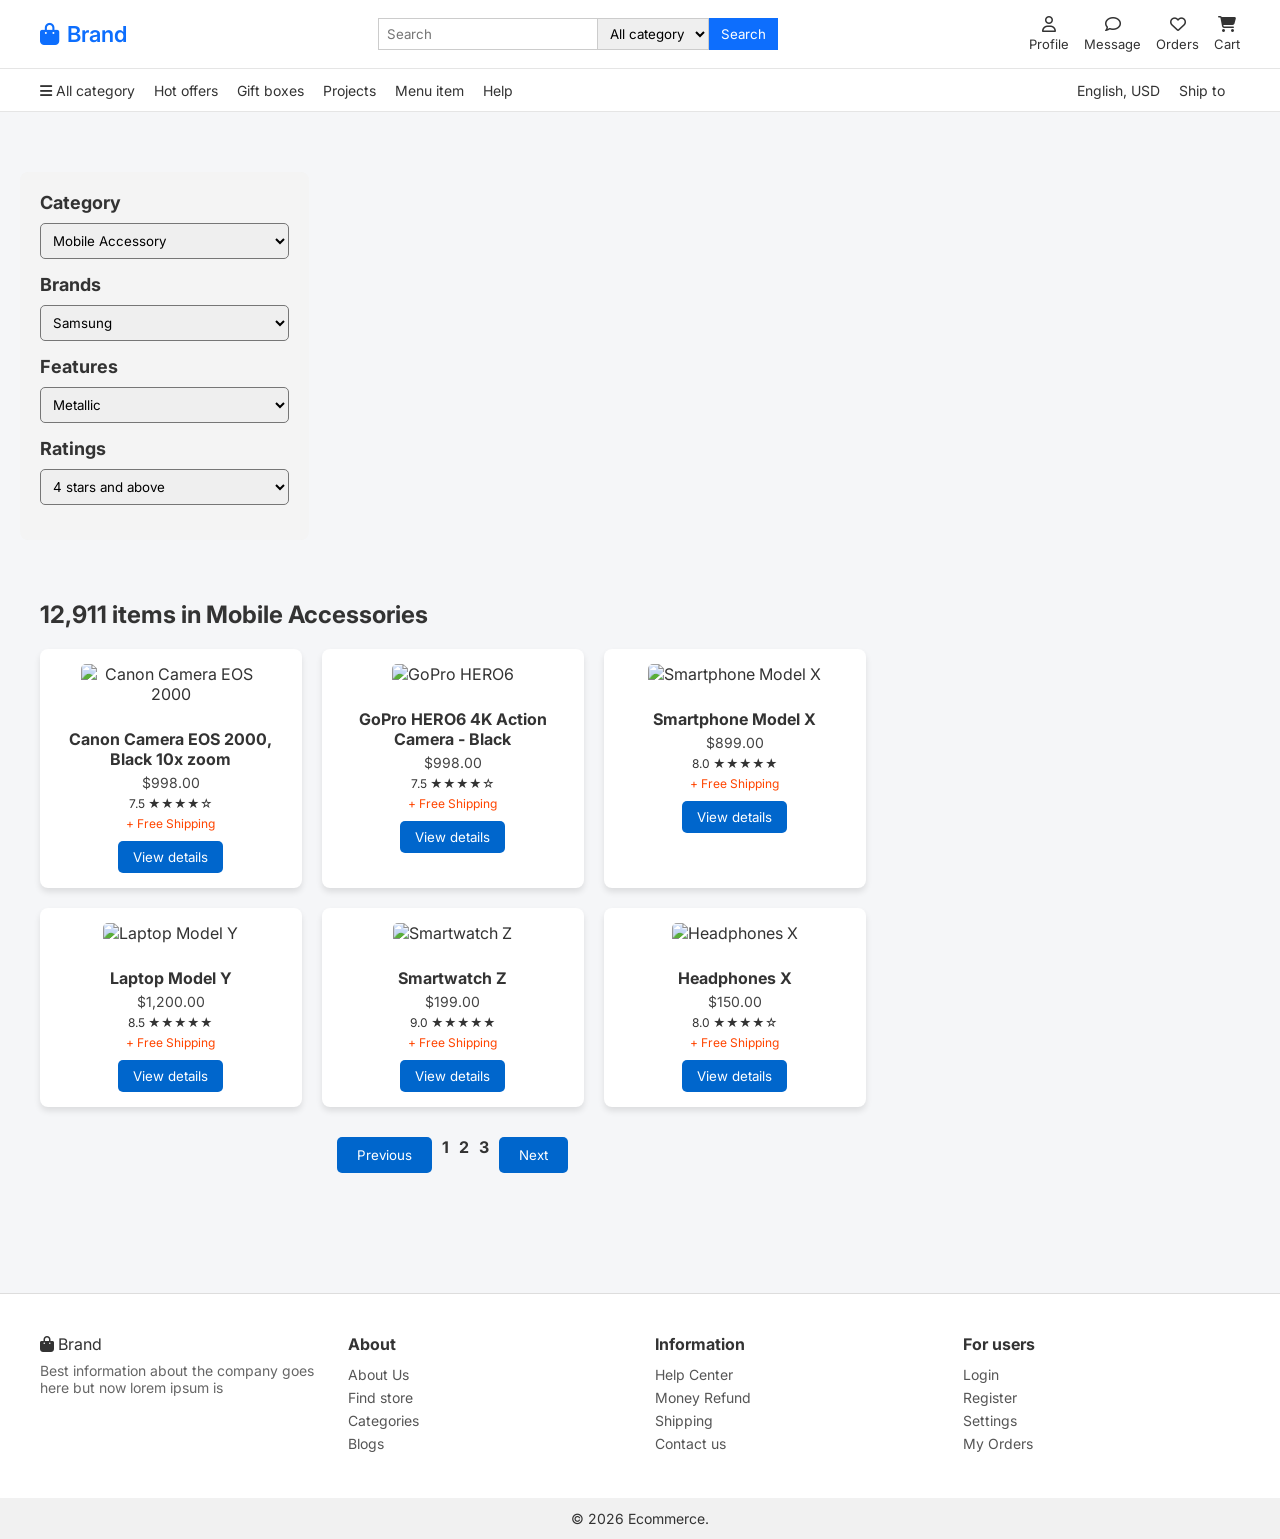
==== product-listing.html @ 172d07c3 "Add Week 2: Product Listing Page and updated assets" ====
<!DOCTYPE html>
<html lang="en">
<head>
  <meta charset="UTF-8">
  <title>Product Listing - eCommerce</title>
  <link rel="stylesheet" href="css/style.css"> <!-- Link to your CSS file -->
  <link href="https://fonts.googleapis.com/css2?family=Inter:wght@400;500;600&display=swap" rel="stylesheet"> <!-- Google Font -->
  <link rel="stylesheet" href="https://cdnjs.cloudflare.com/ajax/libs/font-awesome/6.5.0/css/all.min.css"> <!-- Font Awesome Icons -->
</head>
<body>

  <!-- ================= HEADER TOP ================= -->
  <header class="top-header">
    <div class="container header-flex">
      <div class="logo">
        <i class="fa-solid fa-bag-shopping"></i>
        Brand
      </div>
      <div class="search-box">
        <input type="text" placeholder="Search">
        <select>
          <option>All category</option>
        </select>
        <button>Search</button>
      </div>
      <div class="header-icons">
        <div><i class="fa-regular fa-user"></i><span>Profile</span></div>
        <div><i class="fa-regular fa-comment"></i><span>Message</span></div>
        <div><i class="fa-regular fa-heart"></i><span>Orders</span></div>
        <div><i class="fa-solid fa-cart-shopping"></i><span>Cart</span></div>
      </div>
    </div>
  </header>

  <!-- ================= NAVBAR ================= -->
  <nav class="navbar">
    <div class="container nav-flex">
      <div class="nav-left">
        <span><i class="fa-solid fa-bars"></i> All category</span>
        <span>Hot offers</span>
        <span>Gift boxes</span>
        <span>Projects</span>
        <span>Menu item</span>
        <span>Help</span>
      </div>
      <div class="nav-right">
        <span>English, USD</span>
        <span>Ship to</span>
      </div>
    </div>
  </nav>

  <!-- ================= PRODUCT LISTING PAGE ================= -->
  <section class="product-listing-page">
    <div class="product-listing-container">
      <!-- Left Sidebar with Filters -->
      <aside class="filters">
        <div class="filter-category">
          <h3>Category</h3>
          <select>
            <option value="mobile-accessory">Mobile Accessory</option>
            <option value="electronics">Electronics</option>
            <option value="smartphones">Smartphones</option>
            <option value="modern-tech">Modern Tech</option>
            <option value="clothing">Clothing</option>
          </select>
        </div>
        <div class="filter-brands">
          <h3>Brands</h3>
          <select>
            <option value="samsung">Samsung</option>
            <option value="apple">Apple</option>
            <option value="huawei">Huawei</option>
            <option value="pocco">Pocco</option>
            <option value="lenovo">Lenovo</option>
          </select>
        </div>
        <div class="filter-features">
          <h3>Features</h3>
          <select>
            <option value="metallic">Metallic</option>
            <option value="plastic-cover">Plastic Cover</option>
            <option value="8gb-ram">8GB Ram</option>
            <option value="super-power">Super Power</option>
            <option value="large-memory">Large Memory</option>
          </select>
        </div>
        <div class="filter-ratings">
          <h3>Ratings</h3>
          <select>
            <option value="4-stars">4 stars and above</option>
            <option value="3-stars">3 stars and above</option>
            <option value="2-stars">2 stars and above</option>
            <option value="1-stars">1 star and above</option>
          </select>
        </div>
      </aside>

      <!-- Main Product Grid -->
      <section class="product-grid">
        <h2>12,911 items in Mobile Accessories</h2>
        <div class="product-list">
          <!-- Product 1 -->
          <div class="product-card">
            <img src="C:/Users/PMYLS/Desktop/ecommerce-frontend-design/images/tech/1.jpg" alt="Canon Camera EOS 2000">
            <p class="product-name">Canon Camera EOS 2000, Black 10x zoom</p>
            <p class="product-price">$998.00</p>
            <p class="product-rating">7.5 <span class="rating-stars">★★★★☆</span></p>
            <p class="product-shipping">+ Free Shipping</p>
            <button class="view-details">View details</button>
          </div>

          <!-- Product 2 -->
          <div class="product-card">
            <img src="C:/Users/PMYLS/Desktop/ecommerce-frontend-design/images/tech/2.jpg" alt="GoPro HERO6">
            <p class="product-name">GoPro HERO6 4K Action Camera - Black</p>
            <p class="product-price">$998.00</p>
            <p class="product-rating">7.5 <span class="rating-stars">★★★★☆</span></p>
            <p class="product-shipping">+ Free Shipping</p>
            <button class="view-details">View details</button>
          </div>

          <!-- Product 3 -->
          <div class="product-card">
            <img src="C:/Users/PMYLS/Desktop/ecommerce-frontend-design/images/tech/3.jpg" alt="Smartphone Model X">
            <p class="product-name">Smartphone Model X</p>
            <p class="product-price">$899.00</p>
            <p class="product-rating">8.0 <span class="rating-stars">★★★★★</span></p>
            <p class="product-shipping">+ Free Shipping</p>
            <button class="view-details">View details</button>
          </div>

          <!-- Product 4 -->
          <div class="product-card">
            <img src="C:/Users/PMYLS/Desktop/ecommerce-frontend-design/images/tech/4.jpg" alt="Laptop Model Y">
            <p class="product-name">Laptop Model Y</p>
            <p class="product-price">$1,200.00</p>
            <p class="product-rating">8.5 <span class="rating-stars">★★★★★</span></p>
            <p class="product-shipping">+ Free Shipping</p>
            <button class="view-details">View details</button>
          </div>

          <!-- Product 5 -->
          <div class="product-card">
            <img src="C:/Users/PMYLS/Desktop/ecommerce-frontend-design/images/tech/5.jpg" alt="Smartwatch Z">
            <p class="product-name">Smartwatch Z</p>
            <p class="product-price">$199.00</p>
            <p class="product-rating">9.0 <span class="rating-stars">★★★★★</span></p>
            <p class="product-shipping">+ Free Shipping</p>
            <button class="view-details">View details</button>
          </div>

          <!-- Product 6 -->
          <div class="product-card">
            <img src="C:/Users/PMYLS/Desktop/ecommerce-frontend-design/images/tech/6.jpg" alt="Headphones X">
            <p class="product-name">Headphones X</p>
            <p class="product-price">$150.00</p>
            <p class="product-rating">8.0 <span class="rating-stars">★★★★☆</span></p>
            <p class="product-shipping">+ Free Shipping</p>
            <button class="view-details">View details</button>
          </div>
        </div>

        <!-- Pagination Controls -->
        <div class="pagination">
          <button class="page-prev">Previous</button>
          <span class="page-number">1</span>
          <span class="page-number">2</span>
          <span class="page-number">3</span>
          <button class="page-next">Next</button>
        </div>
      </section>
    </div>
  </section>

  <!-- ================= FOOTER ================= -->
  <footer class="footer">
    <div class="container footer-grid">
      <div class="footer-brand">
        <div class="logo-footer">
          <i class="fa-solid fa-bag-shopping"></i>
          Brand
        </div>
        <p>Best information about the company goes here but now lorem ipsum is</p>
      </div>

      <div class="footer-links">
        <h4>About</h4>
        <a href="#">About Us</a>
        <a href="#">Find store</a>
        <a href="#">Categories</a>
        <a href="#">Blogs</a>
      </div>

      <div class="footer-links">
        <h4>Information</h4>
        <a href="#">Help Center</a>
        <a href="#">Money Refund</a>
        <a href="#">Shipping</a>
        <a href="#">Contact us</a>
      </div>

      <div class="footer-links">
        <h4>For users</h4>
        <a href="#">Login</a>
        <a href="#">Register</a>
        <a href="#">Settings</a>
        <a href="#">My Orders</a>
      </div>
    </div>

    <div class="footer-bottom">
      © 2026 Ecommerce.
    </div>
  </footer>

</body>
</html>
---- css/style.css ----
/* ================= RESET ================= */
* {
  margin: 0;
  padding: 0;
  box-sizing: border-box;
  font-family: 'Inter', sans-serif;
}

body {
  background: #f5f6f8;
  color: #333;
}

/* ================= CONTAINER ================= */
.container {
  max-width: 1200px;
  width: 100%;
  margin: 0 auto;
}

/* ================= HEADER TOP ================= */
.top-header {
  background: #fff;
  border-bottom: 1px solid #e5e5e5;
  padding: 8px 0;
}

.header-flex {
  display: flex;
  align-items: center;
  justify-content: space-between;
  padding: 8px 0;
}

.logo {
  font-size: 22px;
  font-weight: 600;
  color: #0d6efd;
  display: flex;
  align-items: center;
  gap: 8px;
}

/* ================= SEARCH ================= */
.search-box {
  display: flex;
}

.search-box input {
  padding: 6px 8px;
  width: 220px;
  border: 1px solid #ccc;
  outline: none;
}

.search-box select {
  padding: 6px 8px;
  border: 1px solid #ccc;
  border-left: none;
}

.search-box button {
  padding: 6px 12px;
  background: #0d6efd;
  color: #fff;
  border: none;
  cursor: pointer;
  transition: 0.3s;
}

.search-box button:hover {
  background: #084298;
}

/* ================= HEADER ICONS ================= */
.header-icons {
  display: flex;
  gap: 15px;
}

.header-icons div {
  text-align: center;
  font-size: 13px;
  cursor: pointer;
}

.header-icons i {
  display: block;
  font-size: 16px;
  margin-bottom: 4px;
}

/* ================= NAVBAR ================= */
.navbar {
  background: #fff;
  border-bottom: 1px solid #e5e5e5;
  padding: 5px 0;
}

.nav-flex {
  display: flex;
  justify-content: space-between;
  padding: 6px 0;
}

.nav-left span,
.nav-right span {
  margin-right: 15px;
  font-size: 14px;
  cursor: pointer;
  transition: 0.3s;
}

.nav-left span:hover,
.nav-right span:hover {
  color: #0d6efd;
}

/* ================= HERO SECTION ================= */
.hero-section {
  padding-bottom: 20px; /* Footer ke saath tight spacing */
  margin-top: 10px;
}

.hero-section .hero-grid {
  display: grid;
  grid-template-columns: 1fr 2fr 1fr; /* Left categories | Banner | Right cards */
  gap: 20px;
  align-items: center;
}

/* Left categories */
.categories ul {
  list-style: none;
}

.categories li {
  margin-bottom: 8px;
  font-size: 14px;
  cursor: pointer;
}

/* Center banner */
.hero-banner {
  background-image: url("../images/backgrounds/banner.png");
  background-size: contain;
  background-repeat: no-repeat;
  background-position: center center;
  border-radius: 8px;
  padding: 0; /* Remove extra padding to center image */
  display: flex;
  justify-content: center;
  align-items: center;
  min-height: 220px;
}

.banner-content {
  text-align: center; /* Center content inside banner */
}

.banner-content h4 {
  font-size: 16px;
  color: #555;
}

.banner-content h1 {
  font-size: 32px; /* Slightly smaller */
  font-weight: 600;
  margin: 12px 0 18px; /* Reduced bottom margin */
  color: #111;
}

.btn-light {
  padding: 10px 20px;
  border: none;
  background: #fff;
  border-radius: 6px;
  font-weight: 500;
  cursor: pointer;
  transition: 0.3s;
}

.btn-light:hover {
  background: #0d6efd;
  color: #fff;
}

/* Right cards */
.hero-right {
  display: flex;
  flex-direction: column;
  gap: 12px; /* Reduced gap between cards */
  justify-content: flex-start;
  align-items: flex-end; /* Right align cards */
}

.user-card {
  background: #f3f6ff;
  padding: 15px 20px;
  border-radius: 8px;
  text-align: center;
}

.user-card p {
  font-size: 14px;
  margin-bottom: 6px;
}

.btn-primary,
.btn-outline {
  width: 100%;
  padding: 8px 0;
  border-radius: 6px;
  margin-top: 6px;
  cursor: pointer;
  font-size: 14px;
}

.btn-primary {
  background: #0d6efd;
  color: #fff;
  border: none;
  transition: 0.3s;
}

.btn-primary:hover {
  background: #084298;
}

.btn-outline {
  background: #fff;
  border: 1px solid #ccc;
  transition: 0.3s;
}

.btn-outline:hover {
  border-color: #0d6efd;
  color: #0d6efd;
}

.promo-card {
  padding: 15px 20px;
  border-radius: 8px;
  color: #fff;
  font-size: 14px;
  line-height: 1.5;
}

.orange {
  background: #ff6f00;
}

.teal {
  background: #00bcd4;
}

/* ================= RESPONSIVE HERO ================= */
@media (max-width: 1024px) {
  .hero-section .hero-grid {
    grid-template-columns: 1fr 2fr 1fr; /* Same for tablets */
  }
}

@media (max-width: 768px) {
  .hero-section .hero-grid {
    grid-template-columns: 1fr; /* Stack columns vertically on mobile */
    gap: 15px;
  }

  .categories ul {
    display: flex;
    flex-wrap: wrap;
    gap: 10px;
  }

  .hero-banner {
    min-height: 180px;
    background-size: contain;
  }

  .hero-right {
    flex-direction: row;
    justify-content: space-between;
    align-items: center;
  }
}

/* ================= FOOTER ================= */
.footer {
  background: #fff;
  margin-top: 20px; /* Reduced margin to tighten spacing */
  border-top: 1px solid #ddd;
}

.footer-grid {
  display: grid;
  grid-template-columns: repeat(4, 1fr);
  gap: 30px; /* Reduced gap */
  padding: 40px 0; /* Slightly reduced padding */
}

.footer-brand p {
  font-size: 14px;
  color: #666;
  margin-top: 8px;
}

.footer-links h4 {
  margin-bottom: 12px;
}

.footer-links a {
  display: block;
  text-decoration: none;
  color: #555;
  font-size: 14px;
  margin-bottom: 6px;
  transition: 0.3s;
}

.footer-links a:hover {
  color: #0d6efd;
}

.footer-bottom {
  text-align: center;
  padding: 12px;
  background: #f1f1f1;
  font-size: 14px;
}
/* General Section Styles */
section {
  margin: 40px 0;
  padding: 20px;
}

h2 {
  font-size: 24px;
  font-weight: bold;
  margin-bottom: 20px;
}

/* Deals and Offers Section */
.deals-section .deal-item {
  display: flex;
  justify-content: space-between;
  flex-wrap: wrap;
}

.deal-card {
  width: 18%; /* Adjusted for appropriate space */
  background: #f9f9f9;
  border: 1px solid #ddd;
  border-radius: 8px;
  padding: 15px;
  text-align: center;
  box-sizing: border-box;
  margin-bottom: 20px; /* Space between cards */
}

.deal-card img {
  max-width: 100%;
  height: auto; /* Ensures aspect ratio is maintained */
  border-radius: 5px;
}

.deal-name {
  font-size: 18px;
  font-weight: bold;
  margin-top: 10px;
}

.deal-price {
  font-size: 16px;
  color: #444;
}

.deal-discount {
  color: red;
  font-weight: bold;
  margin-top: 10px;
}
/* Home and Outdoor Section */
.home-outdoor-section {
  background-image: url('C:/Users/PMYLS/Desktop/ecommerce-frontend-design/images/backgrounds/Group 969.png');
  background-size: contain;
  background-position: bottom left; /* Position the image at the bottom left */
  padding: 40px 20px;
  color: rgb(14, 13, 13);
}

.section-header {
  text-align: left;
  margin-bottom: 20px;
}

.section-header h2 {
  font-size: 28px;
  font-weight: bold;
  margin: 0;
}

.product-items {
  display: grid;
  grid-template-columns: repeat(4, 1fr);
  gap: 20px;
}

.product-card {
  background: rgba(255, 255, 255, 0.8); /* Slight white background for better contrast */
  border-radius: 8px;
  padding: 15px;
  text-align: center;
}

.product-card img {
  width: 100%;
  height: auto;
  border-radius: 5px;
  max-width: 180px; /* Adjust image size to fit better */
  margin-bottom: 15px;
}

.product-name {
  font-size: 16px;
  font-weight: bold;
  margin-top: 10px;
}

.product-price {
  font-size: 14px;
  color: #444;
  margin-top: 5px;
}


/* Consumer Electronics and Gadgets Section */
.consumer-electronics-section {
  background-image: url('C:/Users/PMYLS/Desktop/ecommerce-frontend-design/images/backgrounds/image 98.png');
  background-size: contain;
  background-position: bottom left; /* Align the background image to the bottom left */
  padding: 40px 20px;
  color: black; /* Text color changed to black */
}

.section-header {
  text-align: left;
  margin-bottom: 20px;
}

.section-header h2 {
  font-size: 28px;
  font-weight: bold;
  margin: 0;
}

.product-items {
  display: grid;
  grid-template-columns: repeat(4, 1fr);
  gap: 20px;
}

.product-card {
  background: rgba(255, 255, 255, 0.8); /* Slight white background for better contrast */
  border-radius: 8px;
  padding: 15px;
  text-align: center;
}

.product-card img {
  width: 100%;
  height: auto;
  border-radius: 5px;
  max-width: 180px; /* Adjust image size to fit better */
  margin-bottom: 15px;
}

.product-name {
  font-size: 16px;
  font-weight: bold;
  margin-top: 10px;
}

.product-price {
  font-size: 14px;
  color: #444;
  margin-top: 5px;
}
    




/* Request to All Suppliers Section */
.request-suppliers-section {
  background-image: url('C:/Users/PMYLS/Desktop/ecommerce-frontend-design/images/backgrounds/Group 982.png');
  background-size: cover;
  background-position: center;
  padding: 60px 20px;
  text-align: center;
  color: white;
}

.request-header {
  margin-bottom: 30px;
}

.request-header h2 {
  font-size: 28px;
  font-weight: bold;
  margin-bottom: 15px;
}

.request-header p {
  font-size: 16px;
  margin-bottom: 20px;
}

.request-form {
  max-width: 600px;
  margin: 0 auto;
  background: rgba(0, 0, 0, 0.6);
  padding: 30px;
  border-radius: 8px;
  box-sizing: border-box;
}

.request-form input,
.request-form textarea {
  width: 100%;
  padding: 12px;
  margin-bottom: 15px;
  background: #fff;
  border: none;
  border-radius: 5px;
  font-size: 16px;
}

.request-form button {
  width: 100%;
  padding: 12px;
  background: #ff4500; /* Change button color */
  color: white;
  font-size: 18px;
  border: none;
  border-radius: 5px;
  cursor: pointer;
}

.request-form button:hover {
  background: #ff6347;
}


/* Recommended Items Section */
.recommended-items-section {
  padding: 40px 20px;
  text-align: center;
}

.section-header h2 {
  font-size: 28px;
  font-weight: bold;
  margin-bottom: 30px;
}

.product-items {
  display: grid;
  grid-template-columns: repeat(4, 1fr);
  gap: 20px;
}

.product-card {
  background: rgba(255, 255, 255, 0.8); /* Slight white background for better contrast */
  border-radius: 8px;
  padding: 15px;
  text-align: center;
}

.product-card img {
  width: 100%;
  height: auto;
  border-radius: 5px;
  max-width: 180px; /* Image size adjusted to match the Home and Outdoor section */
  margin-bottom: 15px;
}

.product-name {
  font-size: 16px;
  font-weight: bold;
  margin-top: 10px;
}

.product-price {
  font-size: 14px;
  color: #444;
  margin-top: 5px;
}

/* Suppliers by Region Section */
.suppliers-by-region-section {
  padding: 40px 20px;
  text-align: center;
}

.suppliers-by-region-section h2 {
  font-size: 28px;
  font-weight: bold;
  margin-bottom: 30px;
}

.supplier-cards {
  display: grid;
  grid-template-columns: repeat(4, 1fr);
  gap: 20px;
}

.supplier-card {
  background: rgba(255, 255, 255, 0.8);
  border-radius: 8px;
  padding: 15px;
  text-align: center;
}

.supplier-card img {
  width: 56px; /* Set flag image size */
  height: 40px; /* Set flag image size */
  margin-bottom: 15px;
}

.supplier-name {
  font-size: 16px;
  font-weight: bold;
  color: #444;
}

/* Product Listing Page Layout */
.product-listing-page {
  display: flex;
  gap: 30px;
  padding: 20px;
}

/* Left Sidebar for Filters */
.filters {
  width: 25%;
  background-color: #f4f4f4;
  padding: 20px;
  border-radius: 8px;
}

.filters h3 {
  font-size: 18px;
  font-weight: bold;
  margin-bottom: 10px;
}

.filters select {
  width: 100%;
  padding: 8px;
  margin-bottom: 15px;
  border-radius: 5px;
}

/* Main Product Grid */
.product-grid {
  width: 75%;
  padding: 20px;
}

.product-grid h2 {
  font-size: 24px;
  font-weight: bold;
  margin-bottom: 20px;
}

.product-list {
  display: grid;
  grid-template-columns: repeat(3, 1fr); /* 3 columns for products */
  gap: 20px;
}

/* Product Cards */
.product-card {
  background: #fff;
  padding: 15px;
  text-align: center;
  border-radius: 8px;
  box-shadow: 0px 4px 6px rgba(0, 0, 0, 0.1);
}

.product-card img {
  width: 100%;
  height: auto;
  border-radius: 5px;
}

.product-name {
  font-size: 16px;
  font-weight: bold;
  margin-top: 10px;
}

.product-price {
  font-size: 14px;
  color: #444;
  margin-top: 5px;
}

.product-rating {
  font-size: 12px;
  margin-top: 5px;
}

.product-shipping {
  font-size: 12px;
  color: #ff4500;
  margin-top: 5px;
}

.view-details {
  background-color: #0066cc;
  color: white;
  padding: 8px 15px;
  margin-top: 10px;
  border: none;
  border-radius: 5px;
  cursor: pointer;
}

.view-details:hover {
  background-color: #005bb5;
}

/* Pagination */
.pagination {
  display: flex;
  justify-content: center;
  gap: 10px;
  margin-top: 30px;
}

.page-prev,
.page-next {
  padding: 10px 20px;
  background-color: #0066cc;
  color: white;
  border: none;
  border-radius: 5px;
  cursor: pointer;
}

.page-prev:hover,
.page-next:hover {
  background-color: #005bb5;
}

.page-number {
  font-size: 16px;
  font-weight: bold;
  cursor: pointer;
}

.page-number:hover {
  color: #0066cc;
}
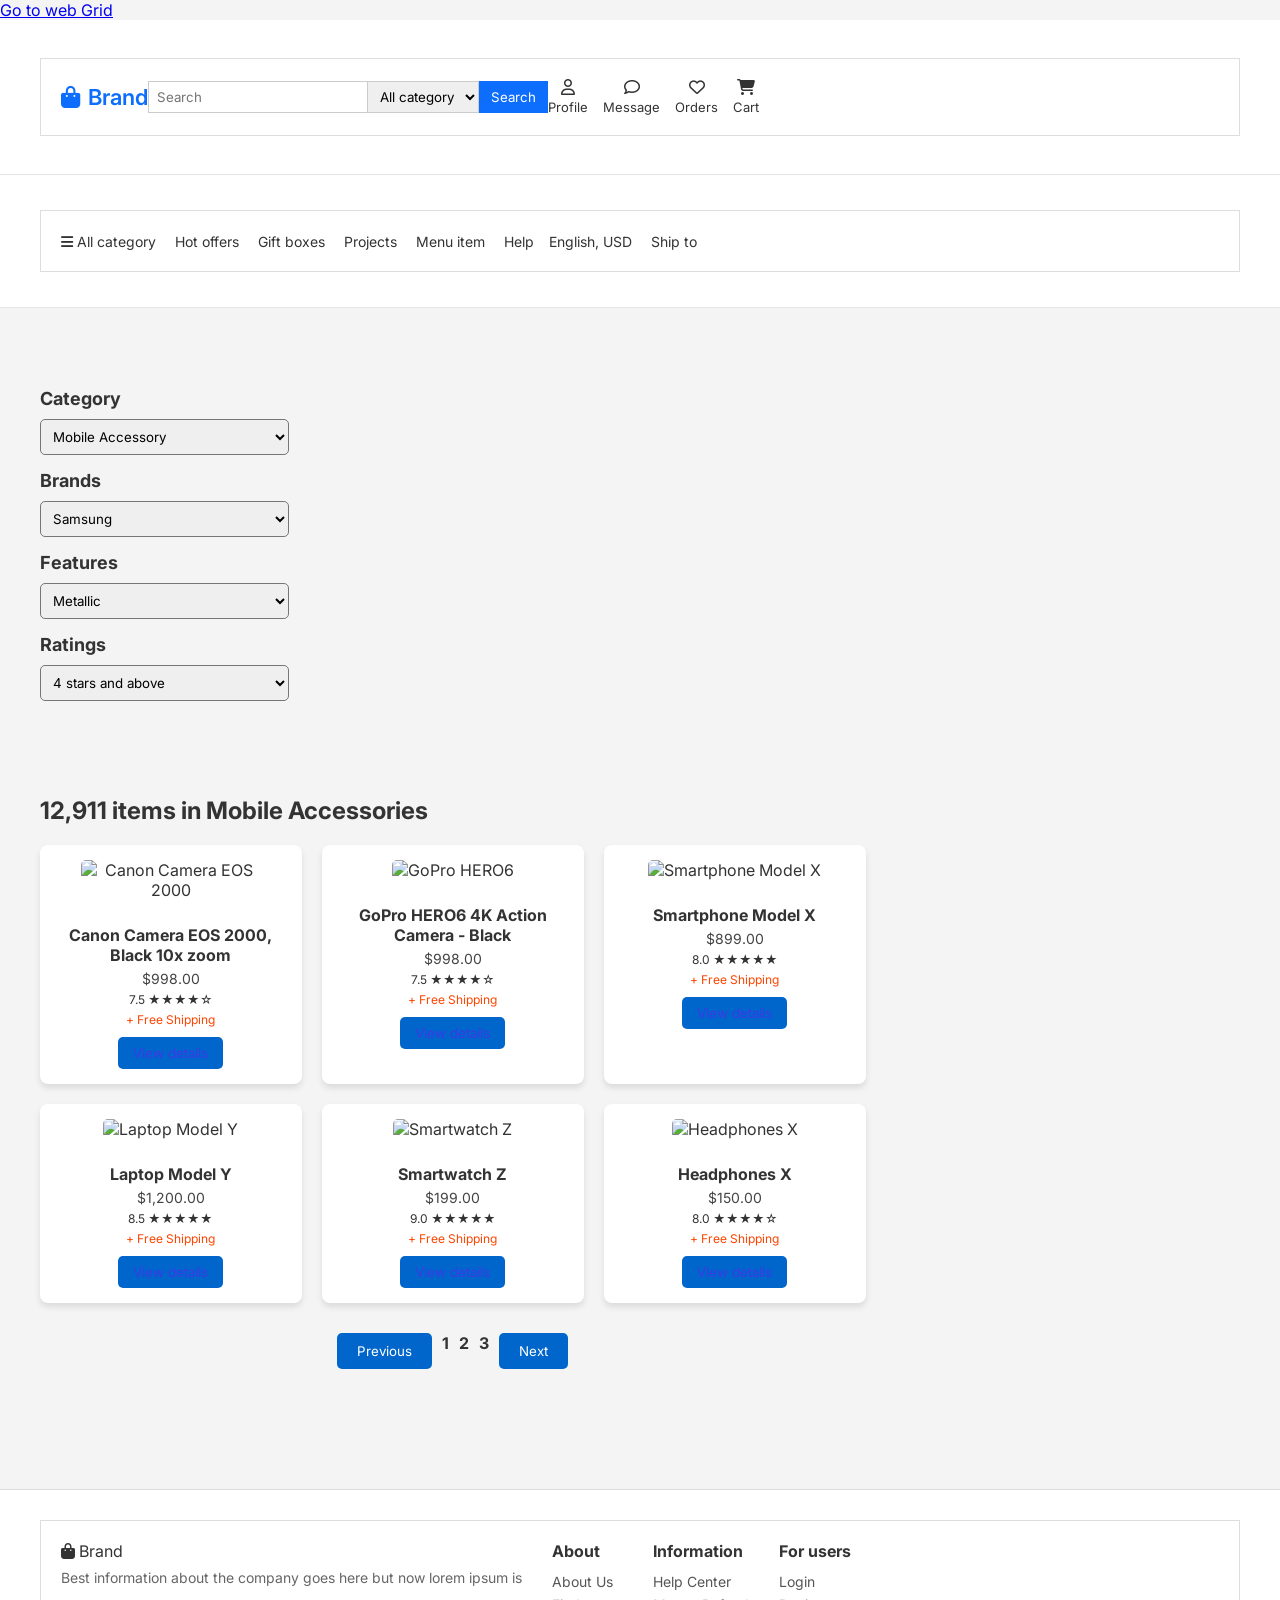
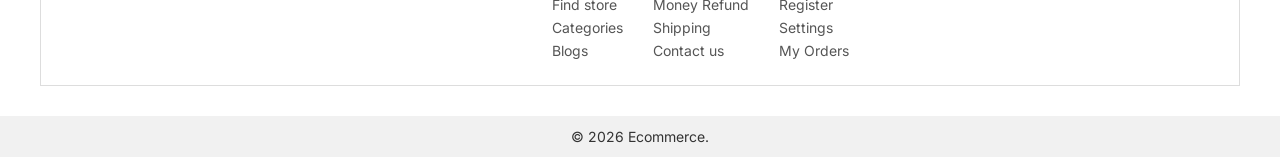
==== commit bd2cfce6: "completed full ecommerce website(Week 2,3)" ====
--- a/product-listing.html
+++ b/product-listing.html
@@ -8,6 +8,7 @@
   <link rel="stylesheet" href="https://cdnjs.cloudflare.com/ajax/libs/font-awesome/6.5.0/css/all.min.css"> <!-- Font Awesome Icons -->
 </head>
 <body>
+   <a href="web-grid-view.html">Go to web Grid</a>
 
   <!-- ================= HEADER TOP ================= -->
   <header class="top-header">
--- a/css/style.css
+++ b/css/style.css
@@ -720,7 +720,7 @@
 
 .view-details {
   background-color: #0066cc;
-  color: white;
+  color: rgb(60, 57, 231);
   padding: 8px 15px;
   margin-top: 10px;
   border: none;
@@ -764,3 +764,446 @@
 .page-number:hover {
   color: #0066cc;
 }
+   
+
+
+
+/* General Styles */
+body {
+    font-family: Arial, sans-serif;
+    background-color: #f4f4f4;
+    margin: 0;
+    padding: 0;
+}
+
+.container {
+    width: 1200px;
+    margin: 30px auto;
+    display: flex;
+    border: 1px solid #ddd;
+    background-color: #fff;
+    padding: 20px;
+    justify-content: flex-start;
+}
+
+/* Product Images Section */
+.product-images {
+    flex: 1;
+    padding-right: 20px;
+}
+
+.product-images img {
+    width: 30%;
+    height: auto;
+}
+
+/* Product Details Section */
+.product-details {
+    flex: 2;
+    padding-left: 20px;
+}
+
+.product-details h1 {
+    font-size: 24px;
+    margin: 0;
+}
+
+.product-details .rating {
+    color: #ff8c00;
+    margin: 10px 0;
+}
+
+.product-details .price {
+    font-size: 28px;
+    color: #e74c3c;
+    margin: 10px 0;
+}
+
+.price-strategy {
+    font-size: 18px;
+    color: #95a5a6;
+    margin: 5px 0;
+}
+
+.product-details .info {
+    font-size: 16px;
+    color: #34495e;
+    margin: 10px 0;
+}
+
+.product-details .button {
+    background-color: #3498db;
+    color: white;
+    padding: 10px 20px;
+    border: none;
+    cursor: pointer;
+    font-size: 16px;
+    border-radius: 5px;
+}
+
+.product-details .button:hover {
+    background-color: #2980b9;
+}
+
+/* Description Section */
+.description-section {
+    margin-top: 30px;
+    display: flex;
+    justify-content: space-between;
+}
+
+/* Tabs Section */
+.tabs ul {
+    display: flex;
+    list-style-type: none;
+    padding: 0;
+}
+
+.tabs ul li {
+    margin-right: 20px;
+    font-weight: bold;
+}
+
+.tabs ul li a {
+    text-decoration: none;
+    color: #3498db;
+}
+
+.tabs p {
+    font-size: 16px;
+    color: #34495e;
+    margin: 20px 0;
+}
+
+/* Supplier Info Section (Right Side) */
+.supplier-info {
+    width: 30%;
+    padding: 20px;
+    background-color: #f9f9f9;
+    border: 1px solid #ddd;
+}
+
+.supplier-info h3 {
+    font-size: 20px;
+    margin-bottom: 10px;
+}
+
+.supplier-info p {
+    font-size: 14px;
+    color: #34495e;
+}
+
+
+/* You May Like Section */
+.recommendations {
+    margin-top: 30px;
+    background-color: #f9f9f9;
+    padding: 20px;
+    border: 1px solid #ddd;
+}
+
+.recommendations h3 {
+    font-size: 20px;
+    margin-bottom: 20px;
+}
+
+.recommendations-container {
+    display: flex;
+    justify-content: space-between;
+    flex-wrap: wrap;
+}
+
+.recommendation-item {
+    flex: 1 1 18%; /* Adjust width to fit in one row */
+    display: flex;
+    flex-direction: column;
+    align-items: center;
+    margin-bottom: 20px;
+    text-align: center;
+}
+
+.recommendation-item img {
+    width: 100px; /* Adjust size as needed */
+    height: 100px;
+    margin-bottom: 10px;
+}
+
+.recommendation-item p {
+    margin: 0;
+    font-size: 14px;
+}
+
+/* Related Products Section */
+.related-products {
+    margin-top: 30px;
+    background-color: #f9f9f9;
+    padding: 20px;
+    border: 1px solid #ddd;
+}
+
+.related-products h3 {
+    font-size: 20px;
+    margin-bottom: 20px;
+}
+
+.related-products-container {
+    display: flex;
+    justify-content: space-between;
+    flex-wrap: wrap;
+}
+
+.related-item {
+    flex: 1 1 18%; /* Each item takes 18% of the row, adjust based on your design */
+    display: flex;
+    flex-direction: column;
+    align-items: center;
+    margin-bottom: 20px;
+}
+
+.related-item img {
+    width: 100px; /* Adjust size to your preference */
+    height: 100px;
+    margin-bottom: 10px;
+}
+
+.related-item p {
+    margin: 0;
+    font-size: 14px;
+}
+
+
+
+
+
+
+
+
+
+
+/* ================= MY CART PAGE ================= */
+.my-cart {
+  display: flex;
+  gap: 40px;
+  padding: 40px 20px;
+}
+
+.cart-items {
+  width: 70%;
+}
+
+.cart-items h2 {
+  font-size: 24px;
+  font-weight: bold;
+  margin-bottom: 20px;
+}
+
+.cart-item {
+  display: flex;
+  gap: 20px;
+  margin-bottom: 20px;
+  padding: 10px;
+  border: 1px solid #ccc;
+  border-radius: 8px;
+}
+
+.cart-item-img img {
+  width: 100px;
+  height: auto;
+  border-radius: 8px;
+}
+
+.cart-item-info {
+  width: 100%;
+}
+
+.cart-item-info .item-name {
+  font-size: 18px;
+  font-weight: bold;
+}
+
+.cart-item-info .item-details {
+  font-size: 14px;
+  color: #777;
+  margin-bottom: 10px;
+}
+
+.cart-item-info .item-price {
+  font-size: 16px;
+  font-weight: bold;
+}
+
+.cart-item-info .item-actions {
+  display: flex;
+  gap: 10px;
+  align-items: center;
+}
+
+.cart-item-info .remove-item,
+.cart-item-info .save-for-later {
+  padding: 6px 12px;
+  border: none;
+  background-color: #f1f1f1;
+  border-radius: 4px;
+  cursor: pointer;
+}
+
+.cart-item-info .remove-item:hover,
+.cart-item-info .save-for-later:hover {
+  background-color: #ddd;
+}
+
+.cart-item-info .quantity {
+  padding: 6px 12px;
+  border-radius: 4px;
+  font-size: 14px;
+}
+
+.cart-summary {
+  width: 30%;
+  padding: 20px;
+  border: 1px solid #ccc;
+  border-radius: 8px;
+}
+
+.cart-summary h3 {
+  font-size: 20px;
+  font-weight: bold;
+  margin-bottom: 20px;
+}
+
+.cart-total {
+  margin-bottom: 20px;
+}
+
+.cart-total p {
+  font-size: 16px;
+  margin-bottom: 10px;
+}
+
+.cart-total h4 {
+  font-size: 20px;
+  font-weight: bold;
+}
+
+.checkout-btn button {
+  width: 100%;
+  padding: 12px;
+  background-color: #0d6efd;
+  color: white;
+  border: none;
+  border-radius: 5px;
+  cursor: pointer;
+}
+
+.checkout-btn button:hover {
+  background-color: #084298;
+}
+
+
+
+/* ================= SAVE FOR LATER ================= */
+.save-for-later {
+  margin-top: 40px;
+  padding: 20px;
+}
+
+.save-for-later h3 {
+  font-size: 24px;
+  font-weight: bold;
+  margin-bottom: 20px;
+}
+
+.saved-items {
+  display: flex;
+  flex-wrap: wrap;
+  gap: 20px;
+  justify-content: space-between;
+}
+
+.saved-item {
+  background: #fff;
+  width: 18%;
+  padding: 15px;
+  border-radius: 8px;
+  box-shadow: 0 4px 6px rgba(0, 0, 0, 0.1);
+  text-align: center;
+}
+
+.saved-item img {
+  width: 50%;
+  height: auto;
+  border-radius: 5px;
+}
+
+.saved-item-info {
+  margin-top: 10px;
+}
+
+.saved-item-name {
+  font-size: 16px;
+  font-weight: bold;
+  margin-top: 10px;
+}
+
+.saved-item-price {
+  font-size: 14px;
+  color: #444;
+  margin-top: 5px;
+}
+
+.move-to-cart {
+  margin-top: 10px;
+  padding: 8px 16px;
+  background-color: #0d6efd;
+  color: white;
+  border: none;
+  border-radius: 5px;
+  cursor: pointer;
+  transition: background-color 0.3s;
+}
+
+.move-to-cart:hover {
+  background-color: #084298;
+}
+
+
+
+/* ================= DISCOUNT SECTION ================= */
+.discount-section {
+  background-color: #007bff;  /* Blue background */
+  padding: 20px;
+  border-radius: 8px;
+  margin-top: 40px;
+}
+
+.discount-container {
+  display: flex;
+  justify-content: space-between;
+  align-items: center;
+}
+
+.discount-text h3 {
+  color: white;
+  font-size: 18px;
+  font-weight: bold;
+}
+
+.discount-text p {
+  color: white;
+  font-size: 14px;
+}
+
+.shop-now {
+  padding: 10px 20px;
+  background-color: #ff9f00; /* Orange background */
+  color: white;
+  font-size: 14px;
+  border: none;
+  border-radius: 5px;
+  cursor: pointer;
+  transition: 0.3s;
+}
+
+.shop-now:hover {
+  background-color: #e57e00; /* Darker orange on hover */
+}
